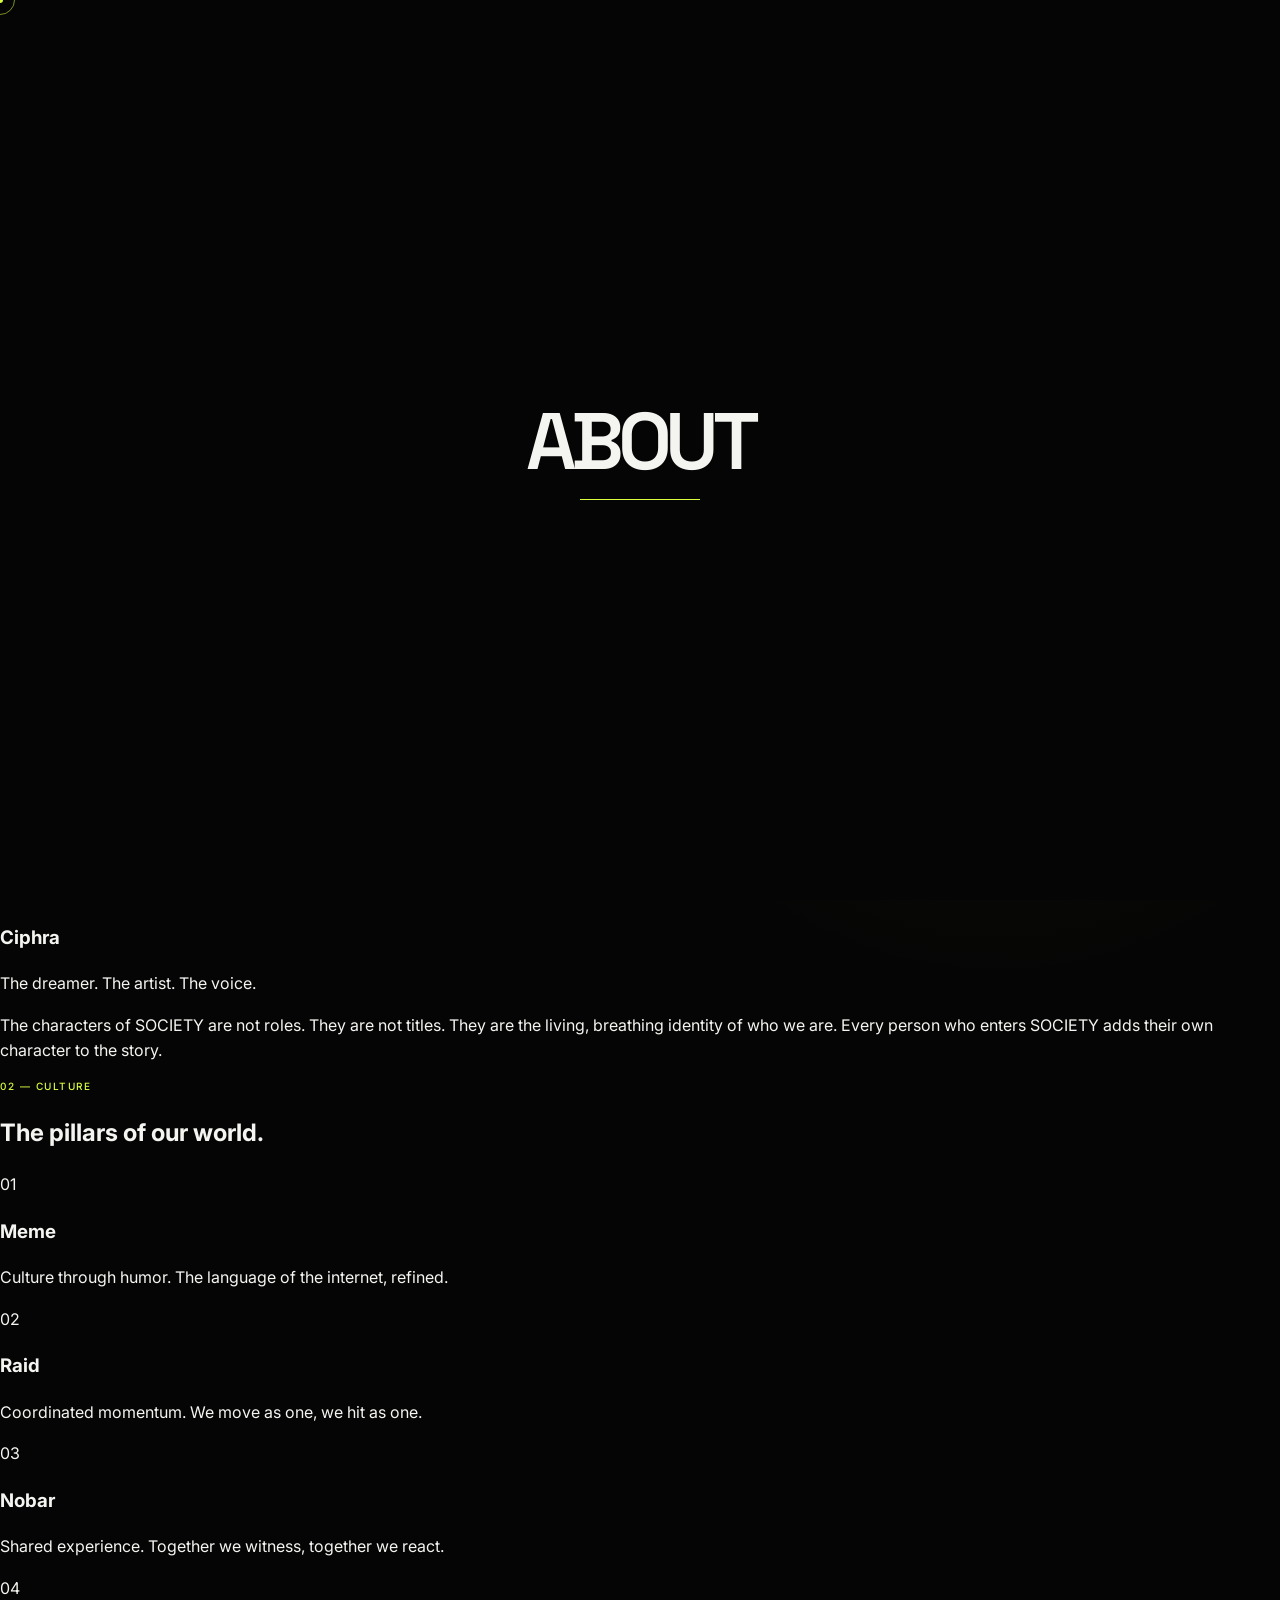
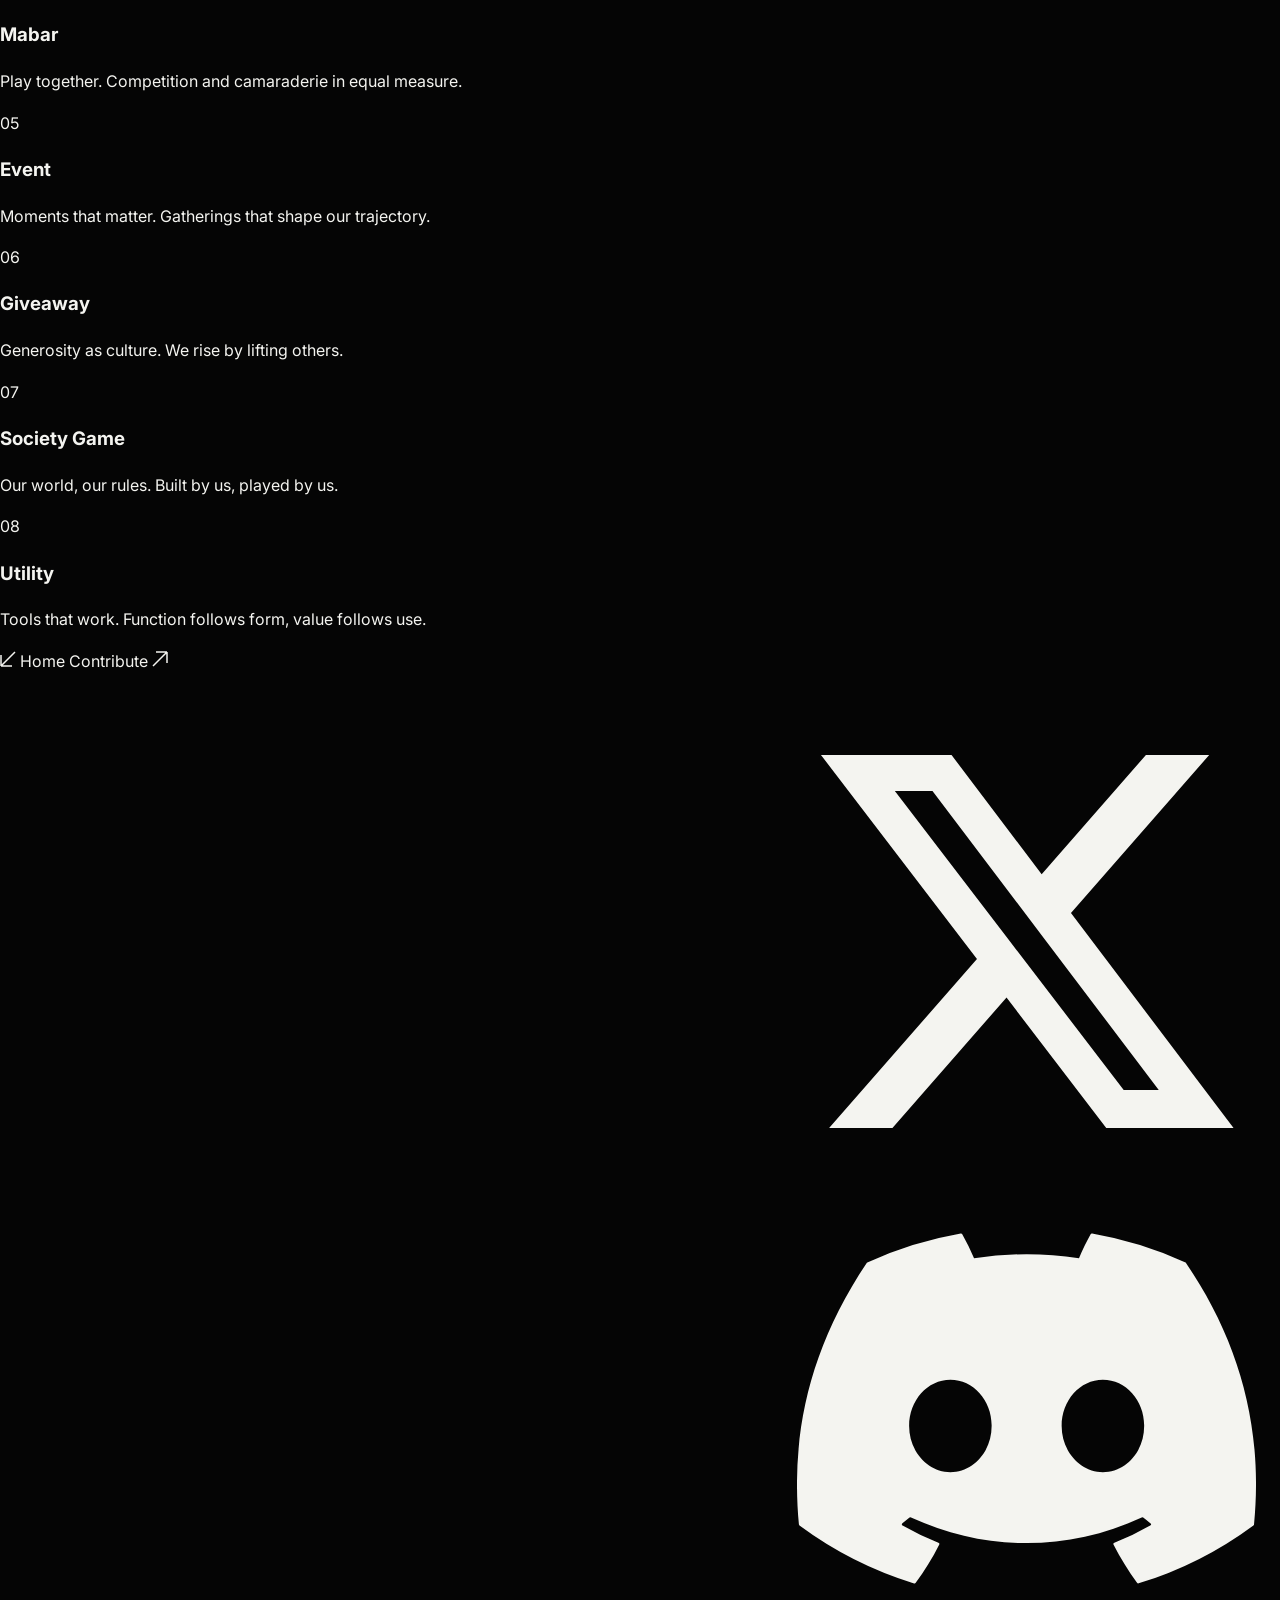
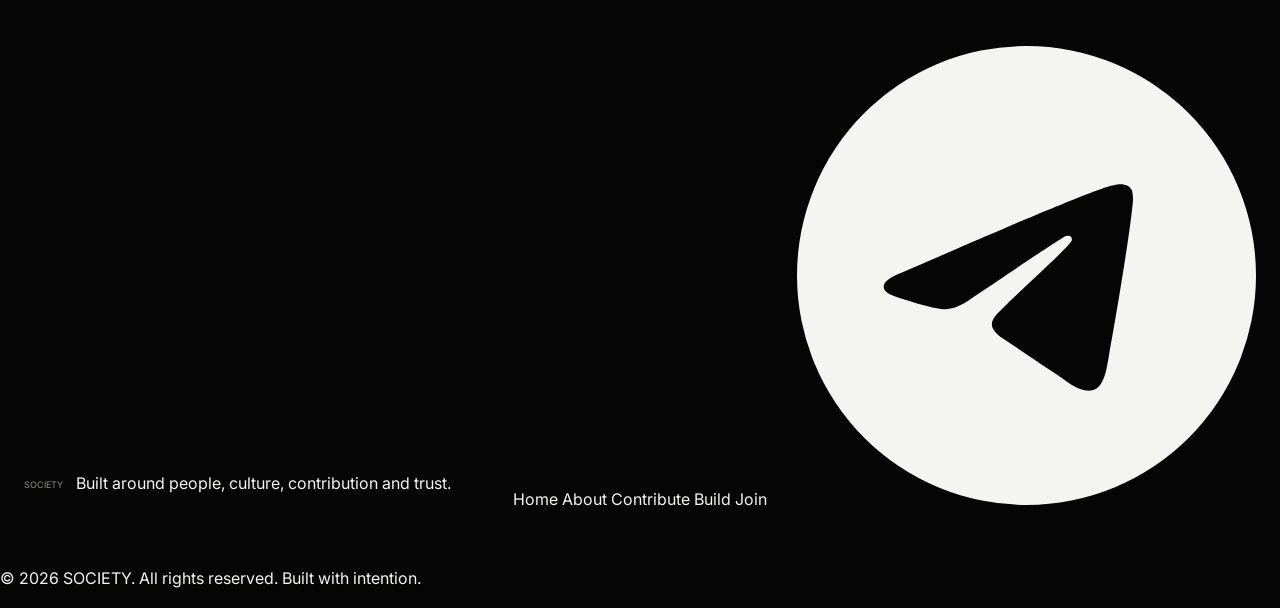
==== about.html @ f849e549 "pesan commit" ====
<!DOCTYPE html>
<html lang="en">
<head>
  <meta charset="UTF-8">
  <meta name="viewport" content="width=device-width, initial-scale=1.0">
  <meta name="description" content="About SOCIETY — More than a community. Built around people, contribution, trust and growth.">
  <meta name="theme-color" content="#0a0a0a">
  <title>About — SOCIETY</title>
  <link rel="preconnect" href="https://fonts.googleapis.com">
  <link rel="preconnect" href="https://fonts.gstatic.com" crossorigin>
  <link href="https://fonts.googleapis.com/css2?family=Inter:wght@300;400;500;600;700&family=Space+Grotesk:wght@400;500;600;700&display=swap" rel="stylesheet">
  <link rel="stylesheet" href="style.css">
</head>
<body>
  <div class="progress-bar" id="progressBar" aria-hidden="true"></div>
  <div class="cursor" id="cursor" aria-hidden="true"></div>
  <div class="cursor-follower" id="cursorFollower" aria-hidden="true"></div>

  <div class="loader" id="loader" role="status" aria-label="Loading">
    <div class="loader-text">
      <span>A</span><span>B</span><span>O</span><span>U</span><span>T</span>
    </div>
    <div class="loader-line"></div>
  </div>

  <nav class="nav" id="nav" role="navigation" aria-label="Main navigation">
    <a href="index.html" class="nav-logo" data-cursor="logo" aria-label="SOCIETY Home">
      <img src="https://raw.githubusercontent.com/rann-xyz/society/main/assets/logo.png" alt="SOCIETY" class="nav-logo-img" onerror="this.style.display='none';this.parentNode.textContent='SOCIETY'">
    </a>
    <div class="nav-links" role="menubar">
      <a href="index.html" class="nav-link" role="menuitem" data-cursor="link"><span>01</span> Home</a>
      <a href="about.html" class="nav-link active" role="menuitem" data-cursor="link"><span>02</span> About</a>
      <a href="contribute.html" class="nav-link" role="menuitem" data-cursor="link"><span>03</span> Contribute</a>
      <a href="build.html" class="nav-link" role="menuitem" data-cursor="link"><span>04</span> Build</a>
      <a href="join.html" class="nav-link" role="menuitem" data-cursor="link"><span>05</span> Join</a>
    </div>
    <button class="nav-toggle" id="navToggle" aria-label="Toggle menu" aria-expanded="false" aria-controls="mobileMenu">
      <span></span><span></span>
    </button>
  </nav>

  <div class="mobile-menu" id="mobileMenu" role="dialog" aria-label="Mobile menu" aria-hidden="true">
    <div class="mobile-menu-inner">
      <a href="index.html" class="mobile-link">Home</a>
      <a href="about.html" class="mobile-link active">About</a>
      <a href="contribute.html" class="mobile-link">Contribute</a>
      <a href="build.html" class="mobile-link">Build</a>
      <a href="join.html" class="mobile-link">Join</a>
      <a href="join.html" class="mobile-link mobile-link-cta">Enter Society</a>
    </div>
  </div>

  <header class="page-header" role="banner">
    <div class="page-header-content">
      <span class="section-label" data-reveal="text">02 — About</span>
      <h1 class="page-header-title" data-reveal="text">More than a<br>community.</h1>
      <p class="page-header-subtitle" data-reveal="text">SOCIETY is built around people, contribution, trust and growth. We are not a Discord server. We are not a DAO. We are a living culture.</p>
    </div>
  </header>

  <section class="about" id="about" aria-labelledby="about-heading">
    <div class="about-inner">
      <div class="about-visual" data-reveal="image">
        <div class="about-image-wrap">
          <div class="about-image-reveal"></div>
          <img src="https://raw.githubusercontent.com/rann-xyz/society/main/assets/about.png" alt="SOCIETY visual" class="about-photo" loading="lazy">
        </div>
      </div>
      <div class="about-text">
        <h2 class="about-title" data-reveal="text">Every interaction builds something larger.</h2>
        <div class="about-body" data-reveal="text">
          <p>Every interaction, every contribution, every moment of trust builds something larger than the sum of its parts. This is where digital culture meets genuine human connection.</p>
        </div>
        <div class="about-chain" data-reveal="stagger">
          <div class="chain-item"><div class="chain-dot"></div><span class="chain-label">Community</span></div>
          <div class="chain-line"></div>
          <div class="chain-item"><div class="chain-dot"></div><span class="chain-label">Culture</span></div>
          <div class="chain-line"></div>
          <div class="chain-item"><div class="chain-dot"></div><span class="chain-label">Contribution</span></div>
          <div class="chain-line"></div>
          <div class="chain-item"><div class="chain-dot"></div><span class="chain-label">Ecosystem</span></div>
        </div>
      </div>
    </div>
  </section>

  <section class="people" id="people" aria-labelledby="people-heading">
    <div class="people-header">
      <span class="section-label" data-reveal="text">The Characters</span>
      <h2 class="people-title" data-reveal="text">Who we are.</h2>
    </div>
    <div class="people-grid">
      <article class="people-card" data-reveal="card" data-cursor="row">
        <div class="people-card-visual">
          <img src="https://raw.githubusercontent.com/rann-xyz/society/main/assets/cipher.png" alt="Cipher character" loading="lazy">
        </div>
        <div class="people-card-info">
          <h3>Cipher</h3>
          <p>The builder. The analyst. The signal.</p>
        </div>
      </article>
      <article class="people-card" data-reveal="card" data-cursor="row">
        <div class="people-card-visual">
          <img src="https://raw.githubusercontent.com/rann-xyz/society/main/assets/ciphra.png" alt="Ciphra character" loading="lazy">
        </div>
        <div class="people-card-info">
          <h3>Ciphra</h3>
          <p>The dreamer. The artist. The voice.</p>
        </div>
      </article>
      <div class="people-statement" data-reveal="text">
        <p>The characters of SOCIETY are not roles. They are not titles. They are the living, breathing identity of who we are. Every person who enters SOCIETY adds their own character to the story.</p>
      </div>
    </div>
  </section>

  <section class="culture" id="culture" aria-labelledby="culture-heading">
    <div class="culture-header">
      <span class="section-label" data-reveal="text">02 — Culture</span>
      <h2 class="culture-title" data-reveal="text">The pillars of our world.</h2>
    </div>
    <div class="culture-track">
      <article class="culture-item" data-reveal="card" data-cursor="row">
        <span class="culture-item-num">01</span>
        <h3>Meme</h3>
        <p>Culture through humor. The language of the internet, refined.</p>
      </article>
      <article class="culture-item" data-reveal="card" data-cursor="row">
        <span class="culture-item-num">02</span>
        <h3>Raid</h3>
        <p>Coordinated momentum. We move as one, we hit as one.</p>
      </article>
      <article class="culture-item" data-reveal="card" data-cursor="row">
        <span class="culture-item-num">03</span>
        <h3>Nobar</h3>
        <p>Shared experience. Together we witness, together we react.</p>
      </article>
      <article class="culture-item" data-reveal="card" data-cursor="row">
        <span class="culture-item-num">04</span>
        <h3>Mabar</h3>
        <p>Play together. Competition and camaraderie in equal measure.</p>
      </article>
      <article class="culture-item" data-reveal="card" data-cursor="row">
        <span class="culture-item-num">05</span>
        <h3>Event</h3>
        <p>Moments that matter. Gatherings that shape our trajectory.</p>
      </article>
      <article class="culture-item" data-reveal="card" data-cursor="row">
        <span class="culture-item-num">06</span>
        <h3>Giveaway</h3>
        <p>Generosity as culture. We rise by lifting others.</p>
      </article>
      <article class="culture-item" data-reveal="card" data-cursor="row">
        <span class="culture-item-num">07</span>
        <h3>Society Game</h3>
        <p>Our world, our rules. Built by us, played by us.</p>
      </article>
      <article class="culture-item" data-reveal="card" data-cursor="row">
        <span class="culture-item-num">08</span>
        <h3>Utility</h3>
        <p>Tools that work. Function follows form, value follows use.</p>
      </article>
    </div>
  </section>

  <section class="page-nav" aria-label="Page navigation">
    <div class="page-nav-inner">
      <a href="index.html" class="page-nav-prev" data-cursor="cta">
        <svg width="16" height="16" viewBox="0 0 16 16" fill="none" aria-hidden="true">
          <path d="M15 1L1 15M1 15H12M1 15V4" stroke="currentColor" stroke-width="1.5"/>
        </svg>
        <span>Home</span>
      </a>
      <a href="contribute.html" class="page-nav-next" data-cursor="cta">
        <span>Contribute</span>
        <svg width="16" height="16" viewBox="0 0 16 16" fill="none" aria-hidden="true">
          <path d="M1 15L15 1M15 1H4M15 1V12" stroke="currentColor" stroke-width="1.5"/>
        </svg>
      </a>
    </div>
  </section>

  <footer class="footer" role="contentinfo">
    <div class="footer-inner">
      <div class="footer-brand">
        <span class="footer-logo">SOCIETY</span>
        <p class="footer-tagline">Built around people, culture, contribution and trust.</p>
      </div>
      <nav class="footer-nav" aria-label="Footer navigation">
        <a href="index.html">Home</a>
        <a href="about.html">About</a>
        <a href="contribute.html">Contribute</a>
        <a href="build.html">Build</a>
        <a href="join.html">Join</a>
      </nav>
      <div class="footer-social">
        <a href="#" aria-label="Twitter" data-cursor="link">
          <svg viewBox="0 0 24 24" fill="currentColor" aria-hidden="true"><path d="M18.244 2.25h3.308l-7.227 8.26 8.502 11.24H16.17l-5.214-6.817L4.99 21.75H1.68l7.73-8.835L1.254 2.25H8.08l4.713 6.231zm-1.161 17.52h1.833L7.084 4.126H5.117z"/></svg>
        </a>
        <a href="#" aria-label="Discord" data-cursor="link">
          <svg viewBox="0 0 24 24" fill="currentColor" aria-hidden="true"><path d="M20.317 4.37a19.791 19.791 0 00-4.885-1.515.074.074 0 00-.079.037c-.21.375-.444.864-.608 1.25a18.27 18.27 0 00-5.487 0 12.64 12.64 0 00-.617-1.25.077.077 0 00-.079-.037A19.736 19.736 0 003.677 4.37a.07.07 0 00-.032.027C.533 9.046-.32 13.58.099 18.057a.082.082 0 00.031.057 19.9 19.9 0 005.993 3.03.078.078 0 00.084-.028c.462-.63.874-1.295 1.226-1.994a.076.076 0 00-.041-.106 13.107 13.107 0 01-1.872-.892.077.077 0 01-.008-.128 10.2 10.2 0 00.372-.292.074.074 0 01.077-.01c3.928 1.793 8.18 1.793 12.062 0a.074.074 0 01.078.01c.12.098.246.198.373.292a.077.077 0 01-.006.127 12.299 12.299 0 01-1.873.892.077.077 0 00-.041.107c.36.698.772 1.362 1.225 1.993a.076.076 0 00.084.028 19.839 19.839 0 006.002-3.03.077.077 0 00.032-.054c.5-5.177-.838-9.674-3.549-13.66a.061.061 0 00-.031-.03zM8.02 15.33c-1.183 0-2.157-1.085-2.157-2.419 0-1.333.956-2.419 2.157-2.419 1.21 0 2.176 1.096 2.157 2.42 0 1.333-.956 2.418-2.157 2.418zm7.975 0c-1.183 0-2.157-1.085-2.157-2.419 0-1.333.955-2.419 2.157-2.419 1.21 0 2.176 1.096 2.157 2.42 0 1.333-.946 2.418-2.157 2.418z"/></svg>
        </a>
        <a href="#" aria-label="Telegram" data-cursor="link">
          <svg viewBox="0 0 24 24" fill="currentColor" aria-hidden="true"><path d="M11.944 0A12 12 0 0 0 0 12a12 12 0 0 0 12 12 12 12 0 0 0 12-12A12 12 0 0 0 12 0a12 12 0 0 0-.056 0zm4.962 7.224c.1-.002.321.023.465.14a.506.506 0 0 1 .171.325c.016.093.036.306.02.472-.18 1.898-.962 6.502-1.36 8.627-.168.9-.499 1.201-.82 1.23-.696.065-1.225-.46-1.9-.902-1.056-.693-1.653-1.124-2.678-1.8-1.185-.78-.417-1.21.258-1.91.177-.184 3.247-2.977 3.307-3.23.007-.032.014-.15-.056-.212s-.174-.041-.249-.024c-.106.024-1.793 1.14-5.061 3.345-.479.33-.913.49-1.302.48-.428-.008-1.252-.241-1.865-.44-.752-.245-1.349-.374-1.297-.789.027-.216.325-.437.893-.663 3.498-1.524 5.83-2.529 6.998-3.014 3.332-1.386 4.025-1.627 4.476-1.635z"/></svg>
        </a>
      </div>
    </div>
    <div class="footer-bottom">
      <p>&copy; 2026 SOCIETY. All rights reserved. Built with intention.</p>
    </div>
  </footer>

  <script src="script.js"></script>
</body>
</html>
---- style.css ----
:root {
    --bg: #050505;
    --surface: #0b0b0b;
    --surface-2: #111111;
    --text: #f4f4f0;
    --muted: #8b8b87;
    --accent: #d8ff3e;
    --accent-soft: #a8c72d;
    --border: rgba(244, 244, 240, 0.14);
    --border-strong: rgba(244, 244, 240, 0.28);

    --display: "Space Grotesk", sans-serif;
    --body: "Inter", sans-serif;

    --space-1: 4px;
    --space-2: 8px;
    --space-3: 16px;
    --space-4: 24px;
    --space-5: 32px;
    --space-6: 48px;
    --space-7: 64px;
    --space-8: 96px;
    --space-9: 128px;

    --container: 1440px;
    --nav-height: 88px;
}

*,
*::before,
*::after {
    box-sizing: border-box;
}

html {
    min-width: 320px;
    scroll-behavior: smooth;
    background: var(--bg);
}

body {
    min-height: 100vh;
    margin: 0;
    background:
        radial-gradient(circle at 78% 15%, rgba(216, 255, 62, 0.055), transparent 26rem),
        var(--bg);
    color: var(--text);
    font-family: var(--body);
    font-size: 16px;
    line-height: 1.6;
    overflow-x: hidden;
}

body.menu-open {
    overflow: hidden;
}

a {
    color: inherit;
    text-decoration: none;
}

button,
input,
textarea {
    font: inherit;
}

button {
    color: inherit;
}

img {
    max-width: 100%;
    display: block;
}

::selection {
    background: var(--accent);
    color: #050505;
}

:focus-visible {
    outline: 2px solid var(--accent);
    outline-offset: 5px;
}

.loader {
    position: fixed;
    inset: 0;
    z-index: 1000;
    display: grid;
    place-items: center;
    align-content: center;
    gap: 18px;
    background: var(--bg);
    transition: opacity 0.6s ease, visibility 0.6s ease;
}

.loader.is-hidden {
    opacity: 0;
    visibility: hidden;
    pointer-events: none;
}

.loader-text {
    display: flex;
    font: 600 clamp(2rem, 7vw, 5rem)/1 var(--display);
    letter-spacing: -0.08em;
}

.loader-text span {
    animation: loaderLetter 0.8s both;
}

.loader-text span:nth-child(2) { animation-delay: 0.04s; }
.loader-text span:nth-child(3) { animation-delay: 0.08s; }
.loader-text span:nth-child(4) { animation-delay: 0.12s; }
.loader-text span:nth-child(5) { animation-delay: 0.16s; }
.loader-text span:nth-child(6) { animation-delay: 0.20s; }
.loader-text span:nth-child(7) { animation-delay: 0.24s; }

.loader-line {
    width: 120px;
    height: 1px;
    background: var(--border);
    overflow: hidden;
    position: relative;
}

.loader-line::after {
    content: "";
    position: absolute;
    inset: 0;
    background: var(--accent);
    transform-origin: left;
    animation: loaderLine 1.2s ease forwards;
}

@keyframes loaderLetter {
    from { opacity: 0; transform: translateY(18px); }
    to { opacity: 1; transform: translateY(0); }
}

@keyframes loaderLine {
    from { transform: scaleX(0); }
    to { transform: scaleX(1); }
}

.cursor,
.cursor-follower {
    position: fixed;
    top: 0;
    left: 0;
    pointer-events: none;
    z-index: 1100;
    border-radius: 50%;
    transform: translate3d(-50%, -50%, 0);
}

.cursor {
    width: 6px;
    height: 6px;
    background: var(--accent);
}

.cursor-follower {
    width: 30px;
    height: 30px;
    border: 1px solid rgba(216, 255, 62, 0.55);
    transition: width 0.2s ease, height 0.2s ease;
}

.cursor-follower.is-large {
    width: 48px;
    height: 48px;
}

.nav {
    position: fixed;
    inset: 0 0 auto;
    z-index: 500;
    height: var(--nav-height);
    display: flex;
    align-items: center;
    gap: 40px;
    padding: 0 clamp(20px, 4vw, 64px);
    border-bottom: 1px solid transparent;
    transition: background 0.35s ease, border-color 0.35s ease, backdrop-filter 0.35s ease;
}

.nav.is-scrolled {
    background: rgba(5, 5, 5, 0.78);
    border-color: var(--border);
    backdrop-filter: blur(18px);
}

.nav-logo {
    flex: 0 0 auto;
    display: inline-flex;
    align-items: center;
    min-width: 112px;
}

.nav-logo-img {
    width: 112px;
    height: auto;
    object-fit: contain;
    filter: brightness(0) invert(1);
}

.nav-links {
    flex: 1;
    display: flex;
    justify-content: center;
    gap: clamp(14px, 2vw, 32px);
}

.nav-link {
    position: relative;
    display: inline-flex;
    align-items: center;
    gap: 7px;
    padding: 8px 0;
    color: var(--muted);
    font: 500 12px/1 var(--body);
    text-transform: uppercase;
    letter-spacing: 0.04em;
    transition: color 0.2s ease;
}

.nav-link span {
    color: #555;
    font-size: 9px;
    transition: color 0.2s ease;
}

.nav-link::after {
    content: "";
    position: absolute;
    right: 0;
    bottom: 0;
    left: 0;
    height: 1px;
    background: var(--accent);
    transform: scaleX(0);
    transform-origin: right;
    transition: transform 0.25s ease;
}

.nav-link:hover,
.nav-link.is-active {
    color: var(--text);
}

.nav-link.is-active span {
    color: var(--accent);
}

.nav-link:hover::after,
.nav-link.is-active::after {
    transform: scaleX(1);
    transform-origin: left;
}

.nav-join {
    flex: 0 0 auto;
    padding: 11px 17px;
    border: 1px solid var(--border-strong);
    font: 500 11px/1 var(--body);
    text-transform: uppercase;
    letter-spacing: 0.06em;
    transition: border-color 0.2s ease, background 0.2s ease, color 0.2s ease;
}

.nav-join:hover,
.nav-join.is-active {
    border-color: var(--accent);
    background: var(--accent);
    color: #050505;
}

.nav-toggle {
    display: none;
    width: 42px;
    height: 42px;
    padding: 0;
    border: 1px solid var(--border);
    background: transparent;
    cursor: pointer;
}

.nav-toggle span {
    display: block;
    width: 17px;
    height: 1px;
    margin: 5px auto;
    background: var(--text);
    transition: transform 0.25s ease;
}

.nav-toggle[aria-expanded="true"] span:first-child {
    transform: translateY(3px) rotate(45deg);
}

.nav-toggle[aria-expanded="true"] span:last-child {
    transform: translateY(-3px) rotate(-45deg);
}

.mobile-menu {
    position: fixed;
    inset: var(--nav-height) 0 0;
    z-index: 450;
    display: none;
    background: rgba(5, 5, 5, 0.97);
    backdrop-filter: blur(18px);
    transform: translateY(-10px);
    opacity: 0;
    pointer-events: none;
    transition: opacity 0.25s ease, transform 0.25s ease;
}

.mobile-menu.is-open {
    opacity: 1;
    transform: translateY(0);
    pointer-events: auto;
}

.mobile-menu-inner {
    display: flex;
    flex-direction: column;
    height: 100%;
    padding: 28px 24px;
}

.mobile-link {
    padding: 15px 0;
    border-bottom: 1px solid var(--border);
    font: 500 clamp(1.5rem, 6vw, 2.5rem)/1.1 var(--display);
    color: var(--muted);
}

.mobile-link:hover,
.mobile-link.is-active {
    color: var(--text);
}

.mobile-link-cta {
    margin-top: auto;
    color: var(--accent);
}

.page-transition {
    position: fixed;
    inset: 0;
    z-index: 800;
    display: grid;
    place-items: center;
    background: var(--accent);
    color: #050505;
    clip-path: inset(100% 0 0 0);
    pointer-events: none;
    transition: clip-path 0.5s cubic-bezier(0.77, 0, 0.175, 1);
}

.page-transition.is-visible {
    clip-path: inset(0);
}

.page-transition span {
    font: 700 clamp(2rem, 8vw, 8rem)/1 var(--display);
    letter-spacing: -0.08em;
}

.progress-bar {
    position: fixed;
    top: 0;
    left: 0;
    z-index: 900;
    width: 0;
    height: 2px;
    background: var(--accent);
}

.app {
    min-height: calc(100vh - 300px);
    padding-top: var(--nav-height);
}

.page {
    width: min(100% - 48px, var(--container));
    margin: 0 auto;
    padding: var(--space-8) 0 var(--space-9);
}

.page-enter {
    animation: pageEnter 0.6s cubic-bezier(0.22, 1, 0.36, 1) both;
}

@keyframes pageEnter {
    from { opacity: 0; transform: translateY(18px); }
    to { opacity: 1; transform: translateY(0); }
}

.hero-grid {
    min-height: calc(100vh - var(--nav-height));
    display: grid;
    grid-template-columns: minmax(0, 1fr) minmax(360px, 0.82fr);
    align-items: center;
    gap: clamp(40px, 7vw, 120px);
}

.eyebrow,
.section-label {
    display: block;
    margin-bottom: 22px;
    color: var(--accent);
    font: 500 10px/1.2 var(--body);
    text-transform: uppercase;
    letter-spacing: 0.15em;
}

.hero-copy h1,
.page-header h1 {
    max-width: 950px;
    margin: 0;
    font: 500 clamp(3.8rem, 8vw, 8.5rem)/0.9 var(--display);
    letter-spacing: -0.075em;
}

.hero-intro {
    max-width: 590px;
    margin: 34px 0 0;
    color: var(--muted);
    font-size: clamp(1rem, 1.4vw, 1.2rem);
}

.hero-actions {
    display: flex;
    flex-wrap: wrap;
    gap: 12px;
    margin-top: 40px;
}

.button {
    display: inline-flex;
    align-items: center;
    justify-content: center;
    gap: 22px;
    min-height: 50px;
    padding: 0 20px;
    border: 1px solid var(--border-strong);
    font: 500 11px/1 var(--body);
    text-transform: uppercase;
    letter-spacing: 0.06em;
    cursor: pointer;
    transition: transform 0.25s ease, background 0.25s ease, color 0.25s ease, border-color 0.25s ease;
}

.button:hover {
    transform: translateY(-2px);
}

.button-primary {
    background: var(--accent);
    border-color: var(--accent);
    color: #050505;
}

.button-primary:hover {
    background: #e8ff8c;
}

.button-ghost {
    background: transparent;
    color: var(--text);
}

.button-ghost:hover {
    border-color: var(--accent);
}

.hero-art {
    position: relative;
    aspect-ratio: 1;
    display: grid;
    place-items: center;
    overflow: hidden;
    border: 1px solid var(--border);
    background:
        linear-gradient(135deg, rgba(216, 255, 62, 0.06), transparent 45%),
        var(--surface);
}

.hero-art::before,
.hero-art::after {
    content: "";
    position: absolute;
    inset: 10%;
    border: 1px solid var(--border);
    transform: rotate(45deg);
}

.hero-art::after {
    inset: 20%;
    transform: rotate(135deg);
    border-color: rgba(216, 255, 62, 0.22);
}

.hero-letter {
    position: relative;
    z-index: 2;
    color: var(--text);
    font: 600 clamp(12rem, 25vw, 25rem)/0.7 var(--display);
    letter-spacing: -0.14em;
    transform: translateX(-0.04em);
}

.hero-caption {
    position: absolute;
    right: 20px;
    bottom: 18px;
    color: var(--muted);
    font: 500 8px/1 var(--body);
    letter-spacing: 0.16em;
}

.orbit {
    position: absolute;
    z-index: 1;
    width: 45%;
    aspect-ratio: 1;
    border: 1px solid rgba(216, 255, 62, 0.35);
    border-radius: 50%;
    animation: orbit 15s linear infinite;
}

.orbit-a { transform: rotate(18deg) scaleX(1.8); }
.orbit-b { transform: rotate(70deg) scaleX(1.8); animation-duration: 19s; animation-direction: reverse; }
.orbit-c { width: 65%; transform: rotate(125deg) scaleX(1.8); animation-duration: 24s; }

@keyframes orbit {
    to { rotate: 360deg; }
}

.statement-section {
    display: grid;
    grid-template-columns: 180px 1fr;
    gap: 40px;
    padding: var(--space-9) 0;
    border-top: 1px solid var(--border);
}

.statement {
    max-width: 950px;
    margin: 0;
    font: 400 clamp(2rem, 4vw, 4.4rem)/1.02 var(--display);
    letter-spacing: -0.055em;
}

.card-grid {
    display: grid;
    grid-template-columns: repeat(3, 1fr);
    gap: 1px;
    background: var(--border);
    border: 1px solid var(--border);
}

.card-grid.two {
    grid-template-columns: repeat(2, 1fr);
}

.content-card {
    min-height: 270px;
    padding: 28px;
    background: var(--surface);
}

.content-card-link {
    transition: background 0.25s ease, transform 0.25s ease;
}

.content-card-link:hover {
    background: var(--surface-2);
}

.card-index {
    color: var(--accent);
    font: 500 10px/1 var(--body);
    letter-spacing: 0.08em;
}

.card-body {
    display: flex;
    min-height: 205px;
    flex-direction: column;
    justify-content: flex-end;
}

.card-body h3 {
    margin: 0 0 12px;
    font: 500 clamp(1.4rem, 2.5vw, 2rem)/1 var(--display);
    letter-spacing: -0.04em;
}

.card-body p {
    max-width: 440px;
    margin: 0;
    color: var(--muted);
    font-size: 14px;
}

.text-link {
    display: inline-flex;
    align-items: center;
    gap: 12px;
    width: fit-content;
    margin-top: 24px;
    color: var(--text);
    font: 500 10px/1 var(--body);
    text-transform: uppercase;
    letter-spacing: 0.1em;
}

.text-link span {
    color: var(--accent);
    transition: transform 0.2s ease;
}

.text-link:hover span {
    transform: translate(3px, -3px);
}

.page-header {
    max-width: 1120px;
    padding-bottom: var(--space-8);
}

.page-header p {
    max-width: 660px;
    margin: 32px 0 0;
    color: var(--muted);
    font-size: clamp(1rem, 1.4vw, 1.2rem);
}

.split-section {
    display: grid;
    grid-template-columns: 1fr 0.8fr;
    gap: clamp(40px, 8vw, 140px);
    padding: var(--space-8) 0;
    border-top: 1px solid var(--border);
}

.large-copy {
    font: 400 clamp(2.5rem, 5vw, 5.2rem)/0.95 var(--display);
    letter-spacing: -0.065em;
}

.body-copy {
    color: var(--muted);
}

.body-copy p {
    margin: 0 0 20px;
}

.people-list,
.archive-list {
    border-top: 1px solid var(--border);
}

.person-row,
.archive-list article {
    display: grid;
    grid-template-columns: 80px 1fr 40px;
    gap: 24px;
    align-items: center;
    padding: 30px 0;
    border-bottom: 1px solid var(--border);
    transition: padding 0.25s ease;
}

.person-row:hover,
.archive-list article:hover {
    padding-right: 14px;
    padding-left: 14px;
}

.person-row > span,
.archive-list article > span {
    color: var(--accent);
    font: 500 11px/1 var(--body);
}

.person-row h2,
.archive-list h2 {
    margin: 0;
    font: 500 clamp(1.6rem, 3vw, 3rem)/1 var(--display);
    letter-spacing: -0.05em;
}

.person-row p,
.archive-list p {
    margin: 7px 0 0;
    color: var(--muted);
    font-size: 14px;
}

.person-row b,
.archive-list b {
    color: var(--accent);
    font-weight: 400;
    text-align: right;
}

.culture-grid {
    display: grid;
    grid-template-columns: repeat(2, 1fr);
    border-top: 1px solid var(--border);
    border-left: 1px solid var(--border);
}

.culture-feature {
    min-height: 350px;
    padding: 32px;
    border-right: 1px solid var(--border);
    border-bottom: 1px solid var(--border);
}

.giant-word {
    display: block;
    margin-bottom: 100px;
    color: var(--text);
    font: 500 clamp(3rem, 7vw, 7rem)/0.8 var(--display);
    letter-spacing: -0.09em;
}

.culture-feature p {
    max-width: 450px;
    margin: 0;
    color: var(--muted);
}

.contribution-layout {
    display: grid;
    grid-template-columns: 1fr 0.35fr;
    gap: 80px;
    border-top: 1px solid var(--border);
    padding-top: var(--space-6);
}

.contribution-main > .content-card {
    margin-top: 1px;
    border: 1px solid var(--border);
}

.side-note {
    height: fit-content;
    padding: 26px;
    border: 1px solid var(--border);
    background: var(--surface);
}

.side-note strong {
    display: block;
    font: 400 1.8rem/1.1 var(--display);
    letter-spacing: -0.04em;
}

.alpha-panel {
    display: grid;
    grid-template-columns: 0.35fr 1fr;
    gap: 50px;
    padding: clamp(30px, 6vw, 80px);
    border: 1px solid var(--border);
    background:
        radial-gradient(circle at 10% 20%, rgba(216, 255, 62, 0.12), transparent 20rem),
        var(--surface);
}

.alpha-mark {
    font: 400 clamp(8rem, 20vw, 20rem)/0.7 var(--display);
    color: var(--accent);
    letter-spacing: -0.15em;
}

.alpha-panel h2 {
    max-width: 720px;
    margin: 0;
    font: 500 clamp(2.4rem, 5vw, 5.5rem)/0.95 var(--display);
    letter-spacing: -0.06em;
}

.alpha-panel p {
    max-width: 620px;
    margin: 28px 0 0;
    color: var(--muted);
}

.lab-terminal {
    border: 1px solid var(--border);
    background: #030303;
    font-family: monospace;
}

.terminal-bar {
    display: flex;
    align-items: center;
    gap: 7px;
    padding: 12px 15px;
    border-bottom: 1px solid var(--border);
    color: var(--muted);
    font-size: 11px;
}

.terminal-bar i {
    width: 7px;
    height: 7px;
    border-radius: 50%;
    border: 1px solid var(--border);
}

.terminal-bar span {
    margin-left: 8px;
}

.terminal-content {
    display: grid;
    gap: 16px;
    min-height: 480px;
    padding: clamp(24px, 5vw, 60px);
    align-content: center;
}

.terminal-muted {
    color: #666;
}

.terminal-content strong {
    color: var(--accent);
    font-size: clamp(1.3rem, 3vw, 2.5rem);
}

.terminal-content p {
    max-width: 600px;
    margin: 0;
    color: var(--text);
    font: 400 clamp(1.5rem, 3vw, 3rem)/1.1 var(--display);
}

.terminal-link {
    color: var(--accent);
    width: fit-content;
}

.archive-list article {
    grid-template-columns: 80px 1fr 40px;
}

.join-layout {
    display: grid;
    grid-template-columns: 1fr 0.7fr;
    gap: clamp(50px, 9vw, 140px);
    align-items: start;
}

.join-form {
    display: grid;
    gap: 25px;
    padding-top: 10px;
}

.join-form label {
    display: grid;
    gap: 10px;
}

.join-form label span {
    color: var(--muted);
    font: 500 10px/1 var(--body);
    text-transform: uppercase;
    letter-spacing: 0.12em;
}

.join-form input,
.join-form textarea {
    width: 100%;
    resize: vertical;
    padding: 15px 0;
    border: 0;
    border-bottom: 1px solid var(--border-strong);
    outline: none;
    background: transparent;
    color: var(--text);
    border-radius: 0;
}

.join-form input:focus,
.join-form textarea:focus {
    border-color: var(--accent);
}

.join-form .button {
    justify-self: start;
    margin-top: 10px;
}

.form-status {
    min-height: 24px;
    margin: 0;
    color: var(--accent);
    font-size: 13px;
}

.site-footer {
    border-top: 1px solid var(--border);
}

.footer-inner {
    width: min(100% - 48px, var(--container));
    margin: 0 auto;
    padding: 38px 0;
    display: grid;
    grid-template-columns: 1fr auto 1fr;
    gap: 30px;
    align-items: end;
}

.footer-brand {
    display: flex;
    gap: 13px;
    align-items: center;
}

.footer-mark {
    display: grid;
    place-items: center;
    width: 34px;
    height: 34px;
    background: var(--accent);
    color: #050505;
    font: 700 16px/1 var(--display);
}

.footer-brand strong {
    display: block;
    font: 600 12px/1 var(--display);
    letter-spacing: 0.08em;
}

.footer-brand span:not(.footer-mark) {
    display: block;
    margin-top: 4px;
    color: var(--muted);
    font-size: 9px;
}

.footer-links {
    display: flex;
    flex-wrap: wrap;
    justify-content: center;
    gap: 18px;
}

.footer-links a {
    color: var(--muted);
    font-size: 11px;
}

.footer-links a:hover,
.footer-links a.is-active {
    color: var(--accent);
}

.footer-meta {
    display: flex;
    justify-content: flex-end;
    gap: 18px;
    color: var(--muted);
    font-size: 9px;
    text-transform: uppercase;
    letter-spacing: 0.08em;
}

.noscript-message {
    position: fixed;
    inset: 0;
    z-index: 2000;
    display: grid;
    place-items: center;
    padding: 30px;
    background: var(--bg);
    color: var(--text);
    text-align: center;
}

@media (max-width: 1180px) {
    .nav-links {
        gap: 15px;
    }

    .nav-link {
        font-size: 10px;
    }

    .nav-link span {
        display: none;
    }

    .hero-grid {
        grid-template-columns: 1fr 0.75fr;
    }
}

@media (max-width: 900px) {
    :root {
        --nav-height: 76px;
    }

    .nav-links,
    .nav-join {
        display: none;
    }

    .nav {
        justify-content: space-between;
    }

    .nav-toggle,
    .mobile-menu {
        display: block;
    }

    .hero-grid,
    .split-section,
    .join-layout,
    .contribution-layout {
        grid-template-columns: 1fr;
    }

    .hero-grid {
        min-height: auto;
        padding: 70px 0;
    }

    .hero-art {
        max-width: 650px;
        width: 100%;
        margin: 0 auto;
    }

    .statement-section {
        grid-template-columns: 1fr;
        gap: 10px;
    }

    .card-grid {
        grid-template-columns: 1fr;
    }

    .card-grid.two,
    .culture-grid {
        grid-template-columns: 1fr;
    }

    .contribution-layout {
        gap: 30px;
    }

    .side-note {
        order: -1;
    }

    .footer-inner {
        grid-template-columns: 1fr;
        align-items: start;
    }

    .footer-links {
        justify-content: flex-start;
    }

    .footer-meta {
        justify-content: flex-start;
        flex-wrap: wrap;
    }
}

@media (max-width: 600px) {
    .page,
    .footer-inner {
        width: min(100% - 32px, var(--container));
    }

    .page {
        padding: 55px 0 80px;
    }

    .hero-grid {
        padding: 55px 0;
        gap: 55px;
    }

    .hero-copy h1,
    .page-header h1 {
        font-size: clamp(3.2rem, 15vw, 5.5rem);
    }

    .hero-art {
        aspect-ratio: 0.9;
    }

    .hero-letter {
        font-size: 45vw;
    }

    .statement {
        font-size: 2.25rem;
    }

    .content-card {
        min-height: 230px;
        padding: 22px;
    }

    .person-row,
    .archive-list article {
        grid-template-columns: 35px 1fr 25px;
        gap: 13px;
        padding: 22px 0;
    }

    .culture-feature {
        min-height: 270px;
        padding: 22px;
    }

    .giant-word {
        margin-bottom: 80px;
        font-size: 15vw;
    }

    .alpha-panel {
        grid-template-columns: 1fr;
        gap: 30px;
        padding: 30px 22px;
    }

    .alpha-mark {
        font-size: 35vw;
    }

    .terminal-content {
        min-height: 360px;
    }

    .hero-actions .button {
        width: 100%;
    }

    .nav {
        padding: 0 16px;
    }
}

@media (prefers-reduced-motion: reduce) {
    html {
        scroll-behavior: auto;
    }

    *,
    *::before,
    *::after {
        animation-duration: 0.01ms !important;
        animation-iteration-count: 1 !important;
        transition-duration: 0.01ms !important;
    }

    .cursor,
    .cursor-follower {
        display: none;
    }
}
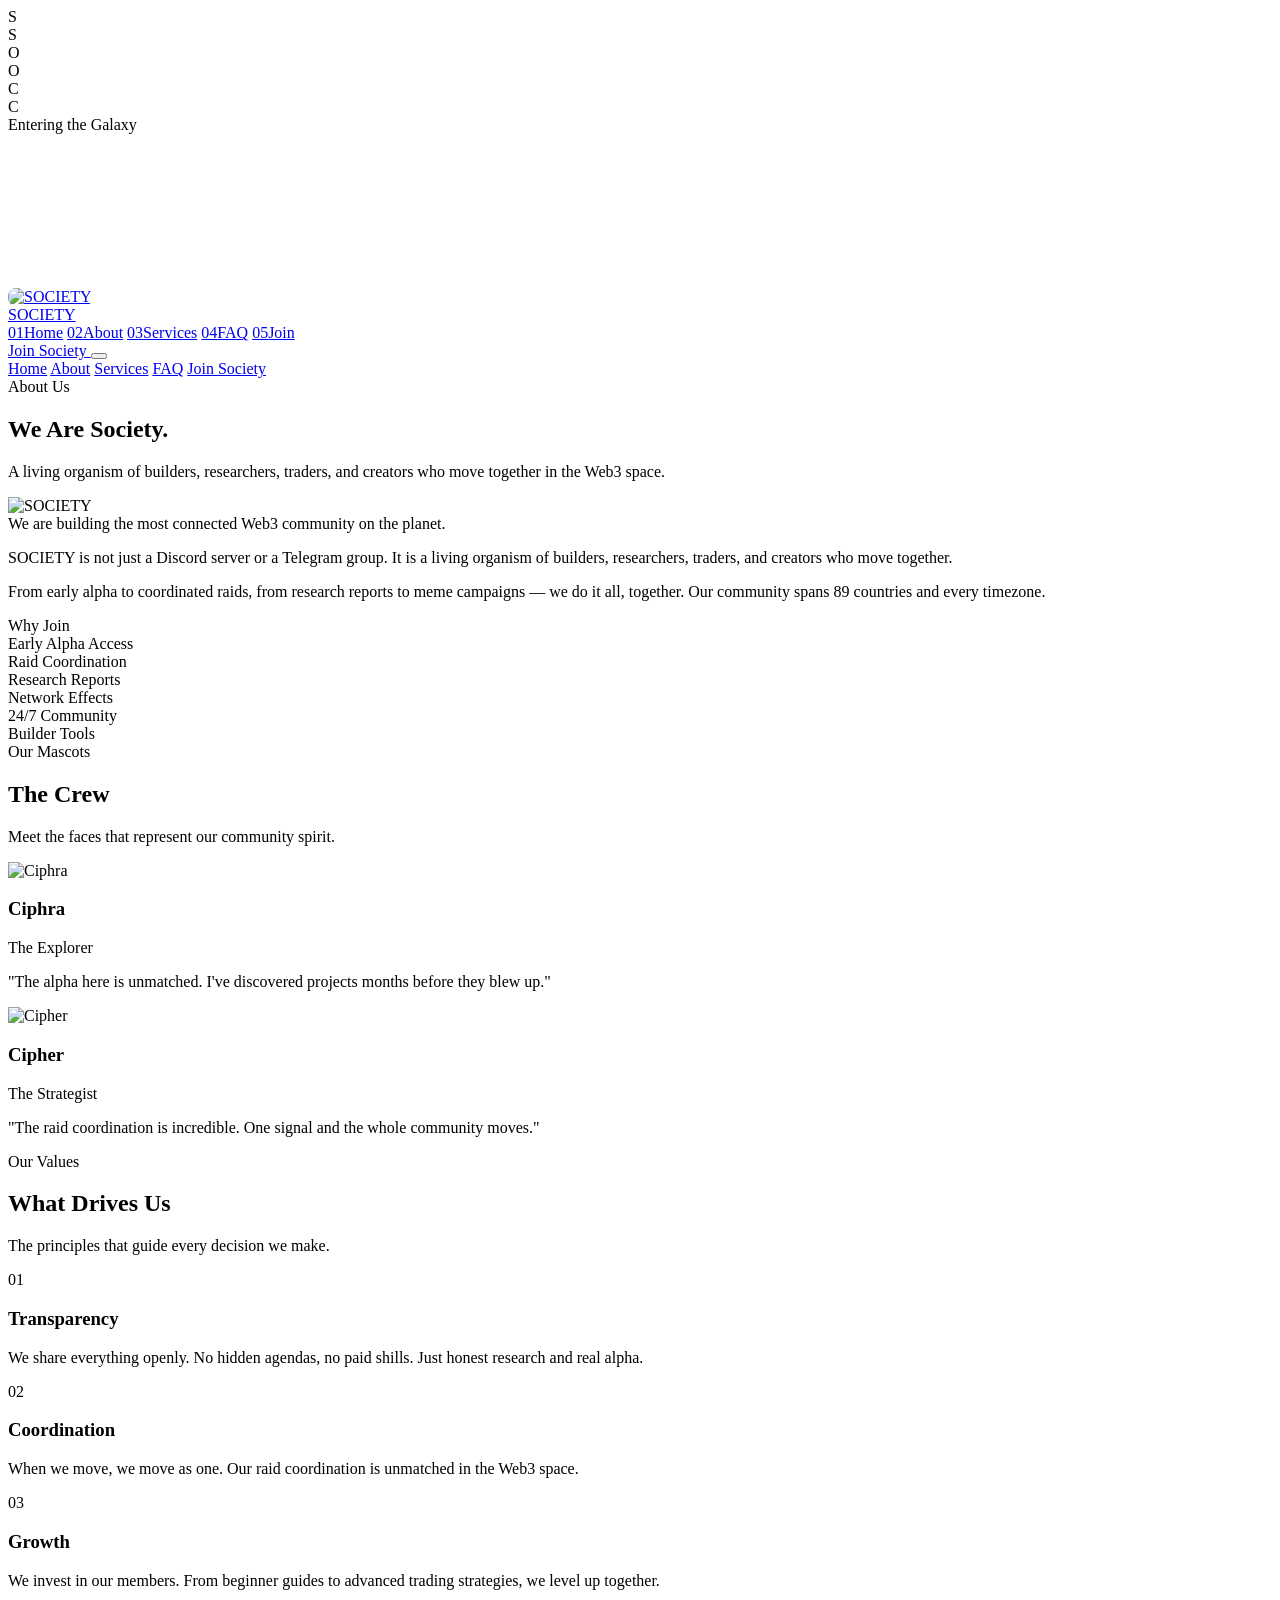
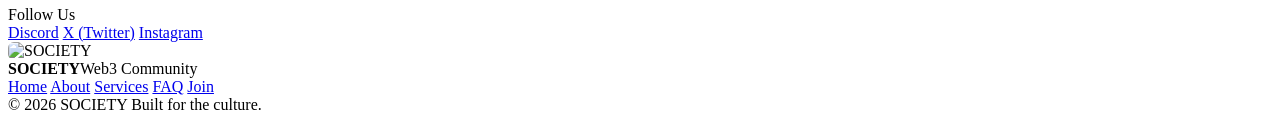
==== commit 0f69fc26: "Add files via upload" ====
--- a/about.html
+++ b/about.html
@@ -1,215 +1,217 @@
 <!DOCTYPE html>
 <html lang="en">
 <head>
-  <meta charset="UTF-8">
-  <meta name="viewport" content="width=device-width, initial-scale=1.0">
-  <meta name="description" content="About SOCIETY — More than a community. Built around people, contribution, trust and growth.">
-  <meta name="theme-color" content="#0a0a0a">
-  <title>About — SOCIETY</title>
-  <link rel="preconnect" href="https://fonts.googleapis.com">
-  <link rel="preconnect" href="https://fonts.gstatic.com" crossorigin>
-  <link href="https://fonts.googleapis.com/css2?family=Inter:wght@300;400;500;600;700&family=Space+Grotesk:wght@400;500;600;700&display=swap" rel="stylesheet">
-  <link rel="stylesheet" href="style.css">
+<meta charset="UTF-8">
+<meta name="viewport" content="width=device-width, initial-scale=1.0">
+<link rel="preconnect" href="https://fonts.googleapis.com">
+<link href="https://fonts.googleapis.com/css2?family=Inter:wght@300;400;500;600;700;800;900&family=Space+Grotesk:wght@300;400;500;600;700&display=swap" rel="stylesheet">
+<link rel="stylesheet" href="css/style.css">
+<title>About — SOCIETY</title>
 </head>
 <body>
-  <div class="progress-bar" id="progressBar" aria-hidden="true"></div>
-  <div class="cursor" id="cursor" aria-hidden="true"></div>
-  <div class="cursor-follower" id="cursorFollower" aria-hidden="true"></div>
-
-  <div class="loader" id="loader" role="status" aria-label="Loading">
-    <div class="loader-text">
-      <span>A</span><span>B</span><span>O</span><span>U</span><span>T</span>
-    </div>
-    <div class="loader-line"></div>
-  </div>
-
-  <nav class="nav" id="nav" role="navigation" aria-label="Main navigation">
-    <a href="index.html" class="nav-logo" data-cursor="logo" aria-label="SOCIETY Home">
-      <img src="https://raw.githubusercontent.com/rann-xyz/society/main/assets/logo.png" alt="SOCIETY" class="nav-logo-img" onerror="this.style.display='none';this.parentNode.textContent='SOCIETY'">
-    </a>
-    <div class="nav-links" role="menubar">
-      <a href="index.html" class="nav-link" role="menuitem" data-cursor="link"><span>01</span> Home</a>
-      <a href="about.html" class="nav-link active" role="menuitem" data-cursor="link"><span>02</span> About</a>
-      <a href="contribute.html" class="nav-link" role="menuitem" data-cursor="link"><span>03</span> Contribute</a>
-      <a href="build.html" class="nav-link" role="menuitem" data-cursor="link"><span>04</span> Build</a>
-      <a href="join.html" class="nav-link" role="menuitem" data-cursor="link"><span>05</span> Join</a>
-    </div>
-    <button class="nav-toggle" id="navToggle" aria-label="Toggle menu" aria-expanded="false" aria-controls="mobileMenu">
-      <span></span><span></span>
-    </button>
-  </nav>
-
-  <div class="mobile-menu" id="mobileMenu" role="dialog" aria-label="Mobile menu" aria-hidden="true">
-    <div class="mobile-menu-inner">
-      <a href="index.html" class="mobile-link">Home</a>
-      <a href="about.html" class="mobile-link active">About</a>
-      <a href="contribute.html" class="mobile-link">Contribute</a>
-      <a href="build.html" class="mobile-link">Build</a>
-      <a href="join.html" class="mobile-link">Join</a>
-      <a href="join.html" class="mobile-link mobile-link-cta">Enter Society</a>
-    </div>
-  </div>
-
-  <header class="page-header" role="banner">
-    <div class="page-header-content">
-      <span class="section-label" data-reveal="text">02 — About</span>
-      <h1 class="page-header-title" data-reveal="text">More than a<br>community.</h1>
-      <p class="page-header-subtitle" data-reveal="text">SOCIETY is built around people, contribution, trust and growth. We are not a Discord server. We are not a DAO. We are a living culture.</p>
-    </div>
-  </header>
-
-  <section class="about" id="about" aria-labelledby="about-heading">
-    <div class="about-inner">
-      <div class="about-visual" data-reveal="image">
-        <div class="about-image-wrap">
-          <div class="about-image-reveal"></div>
-          <img src="https://raw.githubusercontent.com/rann-xyz/society/main/assets/about.png" alt="SOCIETY visual" class="about-photo" loading="lazy">
-        </div>
-      </div>
-      <div class="about-text">
-        <h2 class="about-title" data-reveal="text">Every interaction builds something larger.</h2>
-        <div class="about-body" data-reveal="text">
-          <p>Every interaction, every contribution, every moment of trust builds something larger than the sum of its parts. This is where digital culture meets genuine human connection.</p>
-        </div>
-        <div class="about-chain" data-reveal="stagger">
-          <div class="chain-item"><div class="chain-dot"></div><span class="chain-label">Community</span></div>
-          <div class="chain-line"></div>
-          <div class="chain-item"><div class="chain-dot"></div><span class="chain-label">Culture</span></div>
-          <div class="chain-line"></div>
-          <div class="chain-item"><div class="chain-dot"></div><span class="chain-label">Contribution</span></div>
-          <div class="chain-line"></div>
-          <div class="chain-item"><div class="chain-dot"></div><span class="chain-label">Ecosystem</span></div>
-        </div>
-      </div>
-    </div>
-  </section>
-
-  <section class="people" id="people" aria-labelledby="people-heading">
-    <div class="people-header">
-      <span class="section-label" data-reveal="text">The Characters</span>
-      <h2 class="people-title" data-reveal="text">Who we are.</h2>
-    </div>
-    <div class="people-grid">
-      <article class="people-card" data-reveal="card" data-cursor="row">
-        <div class="people-card-visual">
-          <img src="https://raw.githubusercontent.com/rann-xyz/society/main/assets/cipher.png" alt="Cipher character" loading="lazy">
-        </div>
-        <div class="people-card-info">
+
+<div class="loader" id="loader">
+  <div class="loader-cube">
+    <div class="cube-face front">S</div><div class="cube-face back">S</div>
+    <div class="cube-face right">O</div><div class="cube-face left">O</div>
+    <div class="cube-face top">C</div><div class="cube-face bottom">C</div>
+  </div>
+  <div class="loader-line"><div class="loader-progress"></div></div>
+  <div class="loader-subtitle">Entering the Galaxy</div>
+</div>
+
+<div class="cursor" id="cursor"></div>
+<div class="cursor-ring" id="cursor-ring"></div>
+<div class="cursor-glow" id="cursor-glow"></div>
+<div class="progress-bar" id="progress-bar"></div>
+<canvas class="three-canvas" id="three-canvas"></canvas>
+<div class="noise-overlay"></div>
+
+<nav class="nav" id="nav">
+  <a href="index.html" class="nav-logo" data-cursor="hover">
+    <div class="logo-3d">
+      <img src="assets/society.png" alt="SOCIETY" class="nav-logo-img" style="width:40px;height:40px;border-radius:8px;object-fit:cover;">
+    </div>
+    <span class="nav-logo-text">SOCIETY</span>
+  </a>
+  <div class="nav-links">
+    <a href="index.html" class="nav-link" data-cursor="hover"><span>01</span>Home</a>
+    <a href="about.html" class="nav-link" data-cursor="hover"><span>02</span>About</a>
+    <a href="services.html" class="nav-link" data-cursor="hover"><span>03</span>Services</a>
+    <a href="faq.html" class="nav-link" data-cursor="hover"><span>04</span>FAQ</a>
+    <a href="join.html" class="nav-link" data-cursor="hover"><span>05</span>Join</a>
+  </div>
+  <a href="join.html" class="button button-primary nav-join galaxy-btn" data-cursor="hover">
+    <span class="btn-particles"></span>Join Society
+  </a>
+  <button class="nav-toggle" id="nav-toggle" aria-label="Toggle menu" aria-expanded="false" data-cursor="hover">
+    <span></span><span></span>
+  </button>
+</nav>
+<div class="mobile-menu" id="mobile-menu">
+  <div class="mobile-menu-inner">
+    <a href="index.html" class="mobile-link">Home</a>
+    <a href="about.html" class="mobile-link">About</a>
+    <a href="services.html" class="mobile-link">Services</a>
+    <a href="faq.html" class="mobile-link">FAQ</a>
+    <a href="join.html" class="mobile-link mobile-link-cta">Join Society</a>
+  </div>
+</div>
+
+<!-- HERO -->
+<section class="hero-section page-hero" id="about">
+  <div class="hero-content">
+    <div class="hero-copy">
+      <span class="eyebrow reveal reveal-up">About Us</span>
+      <h1 class="hero-title">
+        <span class="hero-line reveal reveal-up reveal-delay-1">We Are</span>
+        <span class="hero-line reveal reveal-up reveal-delay-2 text-accent">Society.</span>
+      </h1>
+      <p class="hero-intro reveal reveal-up reveal-delay-3">A living organism of builders, researchers, traders, and creators who move together in the Web3 space.</p>
+    </div>
+    <div class="hero-3d-ui">
+      <div class="hero-logo-wrap scroll-3d-logo">
+        <div class="hero-logo-glow"></div>
+        <img src="assets/society.png" alt="SOCIETY" class="hero-logo-img-real">
+      </div>
+    </div>
+  </div>
+</section>
+
+<!-- ABOUT SPLIT -->
+<section class="about-section">
+  <div class="page">
+    <div class="split-section">
+      <div class="large-copy reveal reveal-left">We are building the most connected Web3 community on the planet.</div>
+      <div class="body-copy reveal reveal-right">
+        <p>SOCIETY is not just a Discord server or a Telegram group. It is a living organism of builders, researchers, traders, and creators who move together.</p>
+        <p>From early alpha to coordinated raids, from research reports to meme campaigns — we do it all, together. Our community spans 89 countries and every timezone.</p>
+      </div>
+    </div>
+    <div class="about-pillars">
+      <span class="section-label reveal reveal-up">Why Join</span>
+      <div class="pillars-grid stagger-children">
+        <div class="pillar-item reveal reveal-up" data-cursor="hover"><div class="pillar-dot"></div>Early Alpha Access</div>
+        <div class="pillar-item reveal reveal-up" data-cursor="hover"><div class="pillar-dot"></div>Raid Coordination</div>
+        <div class="pillar-item reveal reveal-up" data-cursor="hover"><div class="pillar-dot"></div>Research Reports</div>
+        <div class="pillar-item reveal reveal-up" data-cursor="hover"><div class="pillar-dot"></div>Network Effects</div>
+        <div class="pillar-item reveal reveal-up" data-cursor="hover"><div class="pillar-dot"></div>24/7 Community</div>
+        <div class="pillar-item reveal reveal-up" data-cursor="hover"><div class="pillar-dot"></div>Builder Tools</div>
+      </div>
+    </div>
+  </div>
+</section>
+
+<!-- MASCOTS -->
+<section class="mascot-section">
+  <div class="page">
+    <div class="page-header reveal reveal-up">
+      <span class="section-label">Our Mascots</span>
+      <h1>The Crew</h1>
+      <p>Meet the faces that represent our community spirit.</p>
+    </div>
+    <div class="mascot-grid stagger-children">
+      <div class="mascot-card scroll-3d-card" data-tilt data-cursor="hover">
+        <div class="mascot-glow"></div>
+        <div class="mascot-img-wrap">
+          <img src="assets/ciphra.png" alt="Ciphra" class="mascot-img">
+        </div>
+        <div class="mascot-info">
+          <h3>Ciphra</h3>
+          <span>The Explorer</span>
+          <p>"The alpha here is unmatched. I've discovered projects months before they blew up."</p>
+        </div>
+      </div>
+      <div class="mascot-card scroll-3d-card" data-tilt data-cursor="hover">
+        <div class="mascot-glow"></div>
+        <div class="mascot-img-wrap">
+          <img src="assets/cipher.png" alt="Cipher" class="mascot-img">
+        </div>
+        <div class="mascot-info">
           <h3>Cipher</h3>
-          <p>The builder. The analyst. The signal.</p>
+          <span>The Strategist</span>
+          <p>"The raid coordination is incredible. One signal and the whole community moves."</p>
+        </div>
+      </div>
+    </div>
+  </div>
+</section>
+
+<!-- TEAM / VALUES -->
+<section class="cards-section">
+  <div class="page">
+    <div class="page-header reveal reveal-up">
+      <span class="section-label">Our Values</span>
+      <h1>What Drives Us</h1>
+      <p>The principles that guide every decision we make.</p>
+    </div>
+    <div class="card-grid stagger-children">
+      <article class="content-card" data-tilt data-cursor="hover">
+        <div class="card-glow"></div><div class="card-border"></div>
+        <div class="card-body">
+          <span class="card-index">01</span>
+          <h3>Transparency</h3>
+          <p>We share everything openly. No hidden agendas, no paid shills. Just honest research and real alpha.</p>
         </div>
       </article>
-      <article class="people-card" data-reveal="card" data-cursor="row">
-        <div class="people-card-visual">
-          <img src="https://raw.githubusercontent.com/rann-xyz/society/main/assets/ciphra.png" alt="Ciphra character" loading="lazy">
-        </div>
-        <div class="people-card-info">
-          <h3>Ciphra</h3>
-          <p>The dreamer. The artist. The voice.</p>
+      <article class="content-card" data-tilt data-cursor="hover">
+        <div class="card-glow"></div><div class="card-border"></div>
+        <div class="card-body">
+          <span class="card-index">02</span>
+          <h3>Coordination</h3>
+          <p>When we move, we move as one. Our raid coordination is unmatched in the Web3 space.</p>
         </div>
       </article>
-      <div class="people-statement" data-reveal="text">
-        <p>The characters of SOCIETY are not roles. They are not titles. They are the living, breathing identity of who we are. Every person who enters SOCIETY adds their own character to the story.</p>
-      </div>
-    </div>
-  </section>
-
-  <section class="culture" id="culture" aria-labelledby="culture-heading">
-    <div class="culture-header">
-      <span class="section-label" data-reveal="text">02 — Culture</span>
-      <h2 class="culture-title" data-reveal="text">The pillars of our world.</h2>
-    </div>
-    <div class="culture-track">
-      <article class="culture-item" data-reveal="card" data-cursor="row">
-        <span class="culture-item-num">01</span>
-        <h3>Meme</h3>
-        <p>Culture through humor. The language of the internet, refined.</p>
+      <article class="content-card" data-tilt data-cursor="hover">
+        <div class="card-glow"></div><div class="card-border"></div>
+        <div class="card-body">
+          <span class="card-index">03</span>
+          <h3>Growth</h3>
+          <p>We invest in our members. From beginner guides to advanced trading strategies, we level up together.</p>
+        </div>
       </article>
-      <article class="culture-item" data-reveal="card" data-cursor="row">
-        <span class="culture-item-num">02</span>
-        <h3>Raid</h3>
-        <p>Coordinated momentum. We move as one, we hit as one.</p>
-      </article>
-      <article class="culture-item" data-reveal="card" data-cursor="row">
-        <span class="culture-item-num">03</span>
-        <h3>Nobar</h3>
-        <p>Shared experience. Together we witness, together we react.</p>
-      </article>
-      <article class="culture-item" data-reveal="card" data-cursor="row">
-        <span class="culture-item-num">04</span>
-        <h3>Mabar</h3>
-        <p>Play together. Competition and camaraderie in equal measure.</p>
-      </article>
-      <article class="culture-item" data-reveal="card" data-cursor="row">
-        <span class="culture-item-num">05</span>
-        <h3>Event</h3>
-        <p>Moments that matter. Gatherings that shape our trajectory.</p>
-      </article>
-      <article class="culture-item" data-reveal="card" data-cursor="row">
-        <span class="culture-item-num">06</span>
-        <h3>Giveaway</h3>
-        <p>Generosity as culture. We rise by lifting others.</p>
-      </article>
-      <article class="culture-item" data-reveal="card" data-cursor="row">
-        <span class="culture-item-num">07</span>
-        <h3>Society Game</h3>
-        <p>Our world, our rules. Built by us, played by us.</p>
-      </article>
-      <article class="culture-item" data-reveal="card" data-cursor="row">
-        <span class="culture-item-num">08</span>
-        <h3>Utility</h3>
-        <p>Tools that work. Function follows form, value follows use.</p>
-      </article>
-    </div>
-  </section>
-
-  <section class="page-nav" aria-label="Page navigation">
-    <div class="page-nav-inner">
-      <a href="index.html" class="page-nav-prev" data-cursor="cta">
-        <svg width="16" height="16" viewBox="0 0 16 16" fill="none" aria-hidden="true">
-          <path d="M15 1L1 15M1 15H12M1 15V4" stroke="currentColor" stroke-width="1.5"/>
-        </svg>
-        <span>Home</span>
-      </a>
-      <a href="contribute.html" class="page-nav-next" data-cursor="cta">
-        <span>Contribute</span>
-        <svg width="16" height="16" viewBox="0 0 16 16" fill="none" aria-hidden="true">
-          <path d="M1 15L15 1M15 1H4M15 1V12" stroke="currentColor" stroke-width="1.5"/>
-        </svg>
-      </a>
-    </div>
-  </section>
-
-  <footer class="footer" role="contentinfo">
+    </div>
+  </div>
+</section>
+
+
+<div class="social-bar">
+  <div class="page">
+    <div class="social-bar-inner">
+      <span class="social-label">Follow Us</span>
+      <div class="social-links">
+        <a href="https://discord.gg" target="_blank" class="social-link-mini galaxy-social" data-cursor="hover">Discord</a>
+        <a href="https://x.com" target="_blank" class="social-link-mini galaxy-social" data-cursor="hover">X (Twitter)</a>
+        <a href="https://instagram.com" target="_blank" class="social-link-mini galaxy-social" data-cursor="hover">Instagram</a>
+      </div>
+    </div>
+  </div>
+</div>
+
+<footer class="site-footer">
+  <div class="page">
     <div class="footer-inner">
       <div class="footer-brand">
-        <span class="footer-logo">SOCIETY</span>
-        <p class="footer-tagline">Built around people, culture, contribution and trust.</p>
-      </div>
-      <nav class="footer-nav" aria-label="Footer navigation">
-        <a href="index.html">Home</a>
-        <a href="about.html">About</a>
-        <a href="contribute.html">Contribute</a>
-        <a href="build.html">Build</a>
-        <a href="join.html">Join</a>
+        <img src="assets/society.png" alt="SOCIETY" class="footer-logo-img" style="width:36px;height:36px;border-radius:6px;object-fit:cover;">
+        <div><strong>SOCIETY</strong><span>Web3 Community</span></div>
+      </div>
+      <nav class="footer-links">
+        <a href="index.html" data-cursor="hover">Home</a>
+        <a href="about.html" data-cursor="hover">About</a>
+        <a href="services.html" data-cursor="hover">Services</a>
+        <a href="faq.html" data-cursor="hover">FAQ</a>
+        <a href="join.html" data-cursor="hover">Join</a>
       </nav>
-      <div class="footer-social">
-        <a href="#" aria-label="Twitter" data-cursor="link">
-          <svg viewBox="0 0 24 24" fill="currentColor" aria-hidden="true"><path d="M18.244 2.25h3.308l-7.227 8.26 8.502 11.24H16.17l-5.214-6.817L4.99 21.75H1.68l7.73-8.835L1.254 2.25H8.08l4.713 6.231zm-1.161 17.52h1.833L7.084 4.126H5.117z"/></svg>
-        </a>
-        <a href="#" aria-label="Discord" data-cursor="link">
-          <svg viewBox="0 0 24 24" fill="currentColor" aria-hidden="true"><path d="M20.317 4.37a19.791 19.791 0 00-4.885-1.515.074.074 0 00-.079.037c-.21.375-.444.864-.608 1.25a18.27 18.27 0 00-5.487 0 12.64 12.64 0 00-.617-1.25.077.077 0 00-.079-.037A19.736 19.736 0 003.677 4.37a.07.07 0 00-.032.027C.533 9.046-.32 13.58.099 18.057a.082.082 0 00.031.057 19.9 19.9 0 005.993 3.03.078.078 0 00.084-.028c.462-.63.874-1.295 1.226-1.994a.076.076 0 00-.041-.106 13.107 13.107 0 01-1.872-.892.077.077 0 01-.008-.128 10.2 10.2 0 00.372-.292.074.074 0 01.077-.01c3.928 1.793 8.18 1.793 12.062 0a.074.074 0 01.078.01c.12.098.246.198.373.292a.077.077 0 01-.006.127 12.299 12.299 0 01-1.873.892.077.077 0 00-.041.107c.36.698.772 1.362 1.225 1.993a.076.076 0 00.084.028 19.839 19.839 0 006.002-3.03.077.077 0 00.032-.054c.5-5.177-.838-9.674-3.549-13.66a.061.061 0 00-.031-.03zM8.02 15.33c-1.183 0-2.157-1.085-2.157-2.419 0-1.333.956-2.419 2.157-2.419 1.21 0 2.176 1.096 2.157 2.42 0 1.333-.956 2.418-2.157 2.418zm7.975 0c-1.183 0-2.157-1.085-2.157-2.419 0-1.333.955-2.419 2.157-2.419 1.21 0 2.176 1.096 2.157 2.42 0 1.333-.946 2.418-2.157 2.418z"/></svg>
-        </a>
-        <a href="#" aria-label="Telegram" data-cursor="link">
-          <svg viewBox="0 0 24 24" fill="currentColor" aria-hidden="true"><path d="M11.944 0A12 12 0 0 0 0 12a12 12 0 0 0 12 12 12 12 0 0 0 12-12A12 12 0 0 0 12 0a12 12 0 0 0-.056 0zm4.962 7.224c.1-.002.321.023.465.14a.506.506 0 0 1 .171.325c.016.093.036.306.02.472-.18 1.898-.962 6.502-1.36 8.627-.168.9-.499 1.201-.82 1.23-.696.065-1.225-.46-1.9-.902-1.056-.693-1.653-1.124-2.678-1.8-1.185-.78-.417-1.21.258-1.91.177-.184 3.247-2.977 3.307-3.23.007-.032.014-.15-.056-.212s-.174-.041-.249-.024c-.106.024-1.793 1.14-5.061 3.345-.479.33-.913.49-1.302.48-.428-.008-1.252-.241-1.865-.44-.752-.245-1.349-.374-1.297-.789.027-.216.325-.437.893-.663 3.498-1.524 5.83-2.529 6.998-3.014 3.332-1.386 4.025-1.627 4.476-1.635z"/></svg>
-        </a>
-      </div>
-    </div>
-    <div class="footer-bottom">
-      <p>&copy; 2026 SOCIETY. All rights reserved. Built with intention.</p>
-    </div>
-  </footer>
-
-  <script src="script.js"></script>
+      <div class="footer-meta">
+        <span>© 2026 SOCIETY</span>
+        <span>Built for the culture.</span>
+      </div>
+    </div>
+  </div>
+</footer>
+
+<script src="https://cdnjs.cloudflare.com/ajax/libs/three.js/r128/three.min.js"></script>
+<script src="js/three-scene.js"></script>
+<script src="js/main.js"></script>
 </body>
-</html>
+</html>
